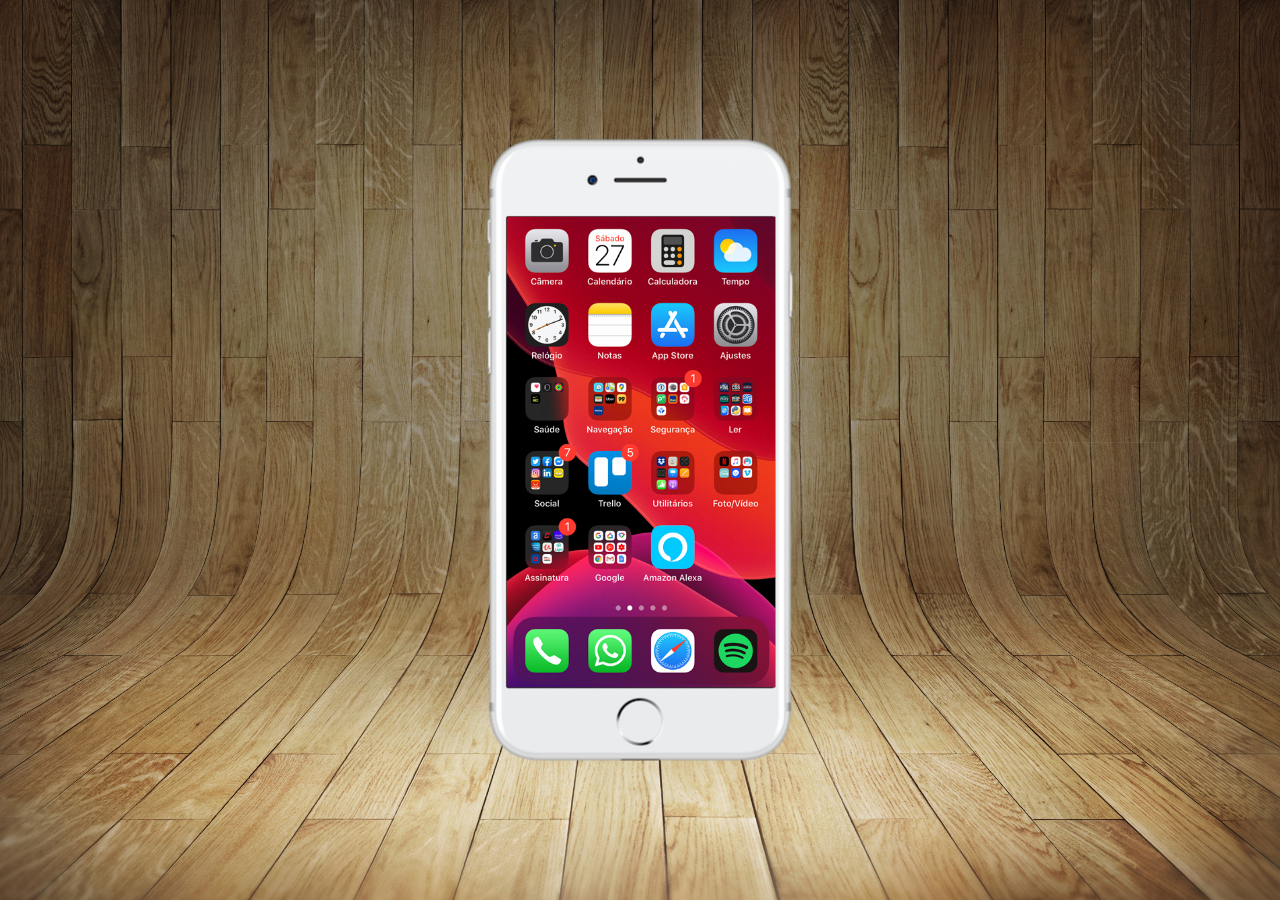
==== index.html @ 9a292544 "projeto - redes sociais" ====
<!DOCTYPE html>
<html lang="pt-br">
<head>
    <meta charset="UTF-8">
    <meta name="viewport" content="width=device-width, initial-scale=1.0">
    <link rel="shortcut icon" href="pacote-d013/favicon.ico" type="image/x-icon">
    <title>Projeto Redes Sociais</title>
    <link rel="stylesheet" href="estilos/style.css">
</head>
<body>
    <main>
        <section id="telefone">
            <iframe  src="home.html" name="tela" id="tela" frameborder="0"></iframe>
        </section>
        <section id="redes-sociais">

        </section>
    </main>
</body>
</html>
---- estilos/style.css ----
@charset "UTF-8";

* {
    margin: 0px;
    padding: 0px;
    font-family: Arial, Helvetica, sans-serif;
}

html, body {
    height: 100vh;
    width: 100vw;
    background-color: black;
}

body {
    background: url('../pacote-d013/imagens/fundo-madeira.jpg') no-repeat top center ;
    background-size: cover;
    background-attachment: fixed;
}

main {
    position: relative;
    height: 100vh;
}

section#telefone {
    position: absolute;
    top: 50%;
    left: 50%;
    transform: translate(-50%, -50%);

    height: 627px;
    width: 311px;
    background: url('../pacote-d013/imagens/frame-iphone.png') no-repeat;
}

iframe#tela {
    position: relative;
    top: 80px;
    left: 22px;
    width: 269px;
    height: 471px;
}
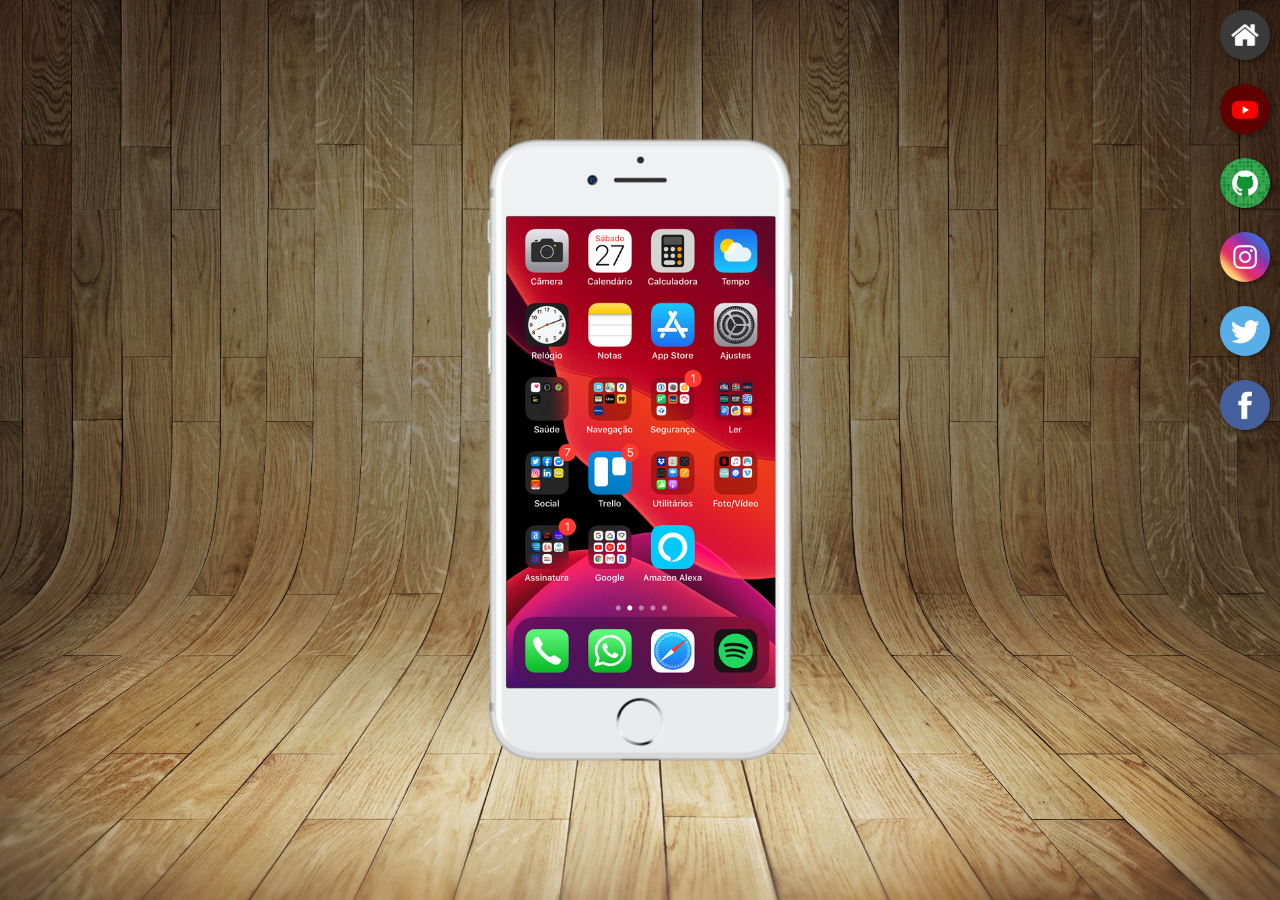
==== commit 486767b8: "criei os botões laterais" ====
--- a/index.html
+++ b/index.html
@@ -10,10 +10,17 @@
 <body>
     <main>
         <section id="telefone">
-            <iframe  src="home.html" name="tela" id="tela" frameborder="0"></iframe>
+            <iframe  src="home.html" name="tela" id="tela" frameborder="0">
+                Seu navegador não é compatível com isso.
+            </iframe>
         </section>
         <section id="redes-sociais">
-
+            <a href="#" target="tela"><img src="pacote-d013/imagens/logo-home.jpg" alt="Home"></a><br>
+            <a href="#" target="tela"><img src="pacote-d013/imagens/logo-youtube.jpg" alt="youtube"></a><br>
+            <a href="#" target="tela"><img src="pacote-d013/imagens/logo-github.jpg" alt="GitHub"></a><br>
+            <a href="#" target="tela"><img src="pacote-d013/imagens/logo-instagram.jpg" alt="Instagram"></a><br>
+            <a href="#" target="tela"><img src="pacote-d013/imagens/logo-twitter.jpg" alt="Twitter"></a><br>
+            <a href="#" target="tela"><img src="pacote-d013/imagens/logo-facebook.jpg" alt="Facebook"></a>
         </section>
     </main>
 </body>
--- a/estilos/style.css
+++ b/estilos/style.css
@@ -40,4 +40,23 @@
     left: 22px;
     width: 269px;
     height: 471px;
+}
+
+section#redes-sociais {
+    text-align: right;
+}
+
+section#redes-sociais img {
+    width: 50px;
+    margin: 10px;
+    border-radius: 50%;
+    box-shadow: 2px 2px 5px rgba(0, 0, 0, 0.400);
+    box-sizing: border-box;
+}
+
+section#redes-sociais img:hover{
+    border: 2px solid rgba(255, 255, 255, 0.915);
+    transform: translate(-3px, -3px);
+    box-shadow: 5px 5px 10px rgba(0, 0, 0, 0.626);
+    transition: transform .3s;
 }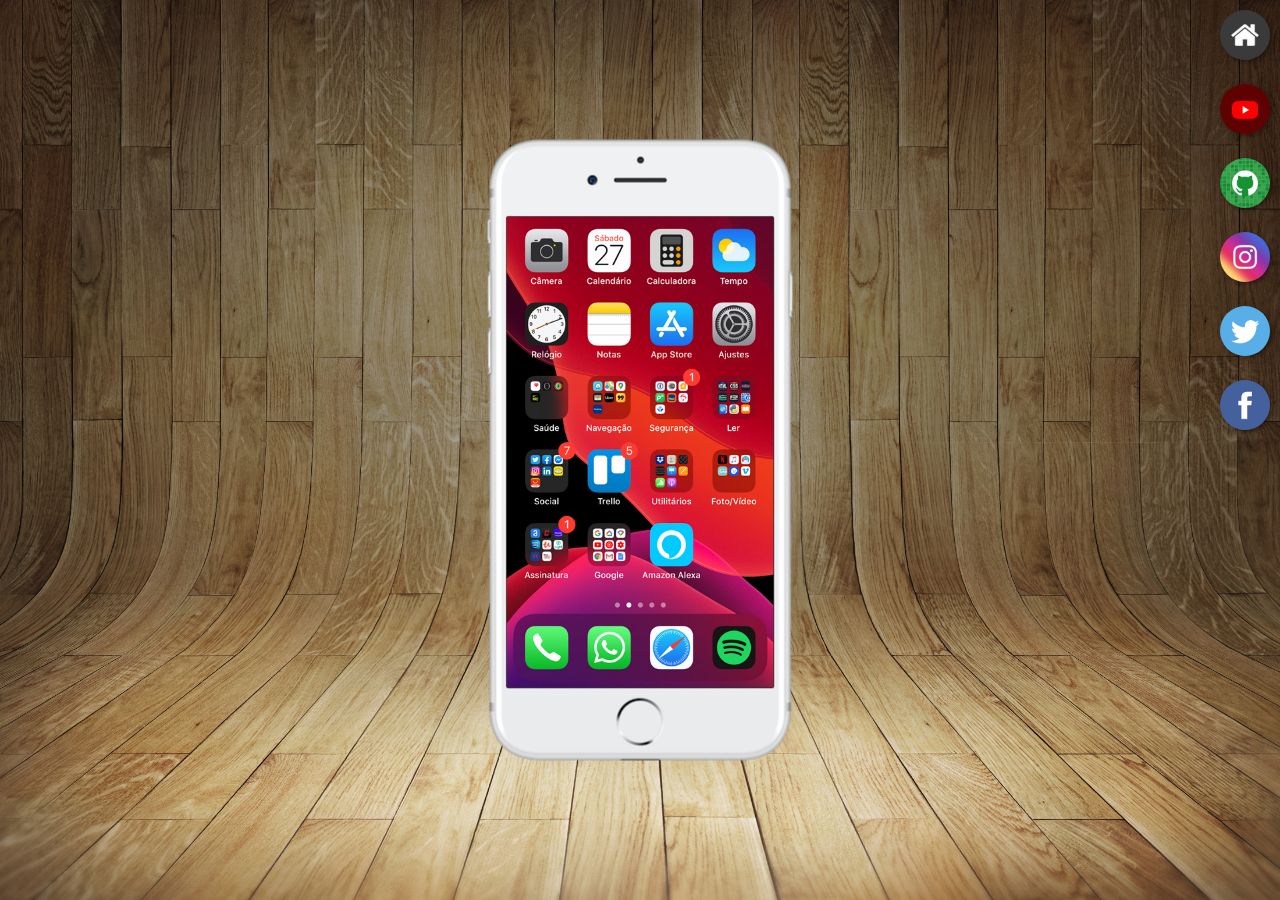
==== commit 62b06bb4: "Atualização do projeto" ====
--- a/index.html
+++ b/index.html
@@ -15,12 +15,12 @@
             </iframe>
         </section>
         <section id="redes-sociais">
-            <a href="#" target="tela"><img src="pacote-d013/imagens/logo-home.jpg" alt="Home"></a><br>
-            <a href="#" target="tela"><img src="pacote-d013/imagens/logo-youtube.jpg" alt="youtube"></a><br>
-            <a href="#" target="tela"><img src="pacote-d013/imagens/logo-github.jpg" alt="GitHub"></a><br>
-            <a href="#" target="tela"><img src="pacote-d013/imagens/logo-instagram.jpg" alt="Instagram"></a><br>
-            <a href="#" target="tela"><img src="pacote-d013/imagens/logo-twitter.jpg" alt="Twitter"></a><br>
-            <a href="#" target="tela"><img src="pacote-d013/imagens/logo-facebook.jpg" alt="Facebook"></a>
+            <a href="home.html" target="tela"><img src="pacote-d013/imagens/logo-home.jpg" alt="Home"></a><br>
+            <a href="youtube.html" target="tela"><img src="pacote-d013/imagens/logo-youtube.jpg" alt="youtube"></a><br>
+            <a href="github.html" target="tela"><img src="pacote-d013/imagens/logo-github.jpg" alt="GitHub"></a><br>
+            <a href="instagram.html" target="tela"><img src="pacote-d013/imagens/logo-instagram.jpg" alt="Instagram"></a><br>
+            <a href="twitter.html" target="tela"><img src="pacote-d013/imagens/logo-twitter.jpg" alt="Twitter"></a><br>
+            <a href="facebook.html" target="tela"><img src="pacote-d013/imagens/logo-facebook.jpg" alt="Facebook"></a>
         </section>
     </main>
 </body>
--- a/estilos/style.css
+++ b/estilos/style.css
@@ -38,7 +38,7 @@
     position: relative;
     top: 80px;
     left: 22px;
-    width: 269px;
+    width: 267px;
     height: 471px;
 }
 
